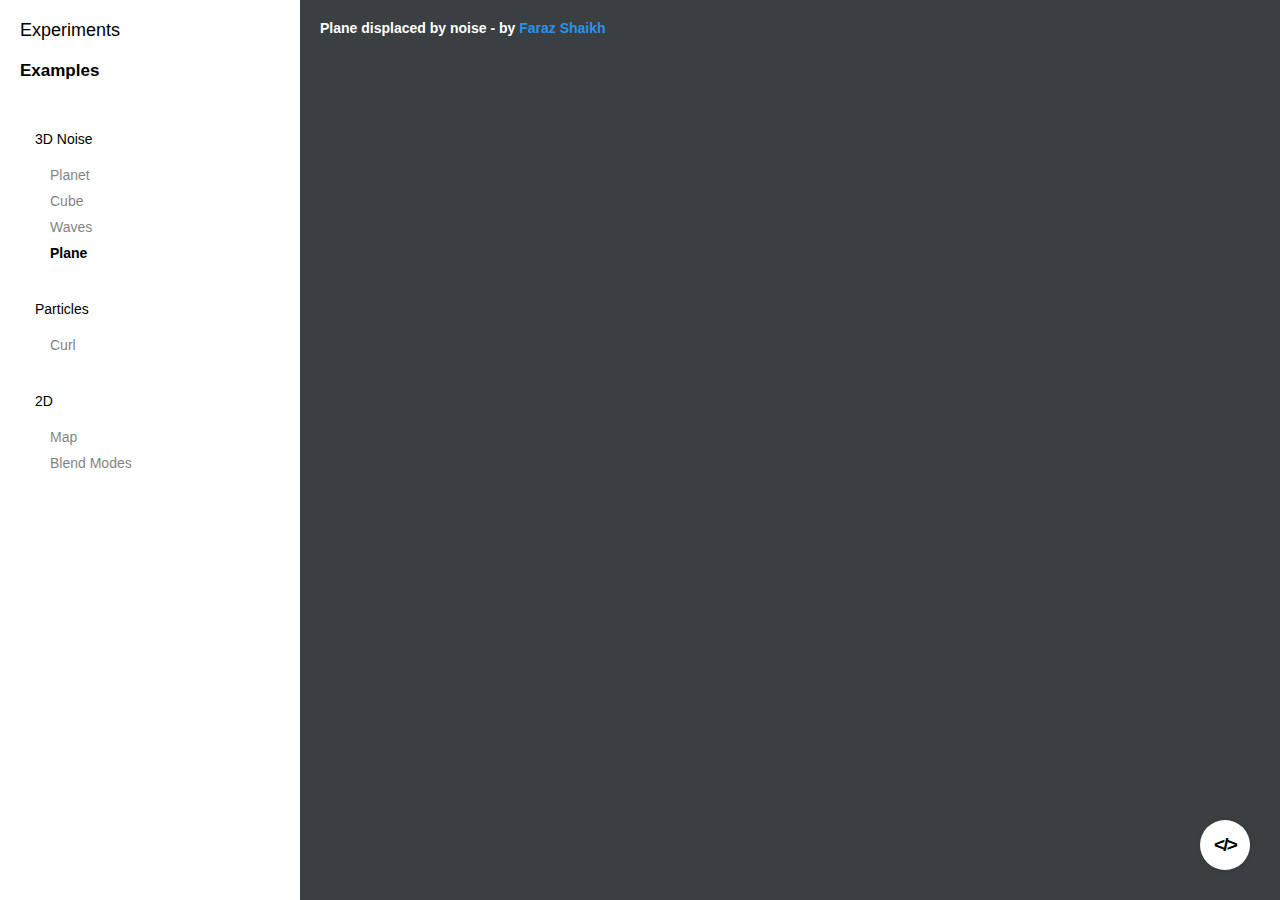
==== index.html @ 713841f3 "Init" ====
<!DOCTYPE html>
<html lang="en" translate="no">
  <head>
    <meta charset="UTF-8" />
    <meta http-equiv="X-UA-Compatible" content="IE=edge,chrome=1" />
    <meta
      http-equiv="Content-Security-Policy"
      content="    
            default-src 'self' ; 
            script-src 'self' 'unsafe-inline'; 
            style-src 'self' 'unsafe-inline'; 
            img-src 'self' *; 
            media-src 'self' ; 
            frame-src 'self';
        "
    />
    <meta name="viewport" content="width=device-width, minimal-ui, viewport-fit=cover, initial-scale=1.0, maximum-scale=1.0, minimum-scale=1.0, user-scalable=no" />
    <title>Experiments</title>
    <link href="main.css" rel="stylesheet" />
  </head>
  <body>
    <div class="Side">
      <a class="Title" href="https://github.com/FarazzShaikh/glNoise">
        <!-- <img src="../Assets/logo.png" /> -->
        Experiments
      </a>
      <div class="SubTitle">Examples</div>

      <div class="Section">3D Noise</div>
      <a class="Example" sec="misc" selected="true" type="0" href="./3D/Planet/index.html">Planet</a>
      <a class="Example" sec="misc" selected="false" type="0" href="./3D/3D Noise/index.html">Cube</a>
      <a class="Example" sec="misc" selected="false" type="0" href="./3D/Waves/index.html">Waves</a>
      <a class="Example" sec="misc" selected="false" type="0" href="./3D/Plane/index.html">Plane</a>

      <div class="Section">Particles</div>
      <a class="Example" sec="misc" selected="false" type="0" href="./Particles/Curl Noise/index.html">Curl</a>

      <div class="Section">2D</div>
      <a class="Example" sec="misc" selected="false" type="0" href="./2D/Map/index.html">Map</a>
      <a class="Example" sec="misc" selected="false" type="0" href="./2D/BlendModes/index.html">Blend Modes</a>
    </div>

    <iframe class="Iframe" allow="autoplay" src=""></iframe>

    <a class="SideIcon">&lt;</a>
    <a class="CodeIcon" href="" target="_blank">&lt;&#47;&gt;</a>

    <script>
      const iFrame = document.querySelector(".Iframe");
      const sourceLink = document.querySelector(".CodeIcon");

      window.addEventListener("load", (e) => {
        const s = webgl_support();
        if (s) {
          const toggleLink = document.querySelector(".SideIcon");
          const exampleLinks = document.querySelectorAll(".Section");
          const exampleTabs = document.querySelectorAll(".Example");

          const sourcePath = "https://github.com/FarazzShaikh/experiments/tree/master/examples/";

          toggleLink.addEventListener("click", (e) => {
            e.preventDefault();
            document.body.toggleAttribute("data-hideSidebar");
          });

          // Load query example in iFrame if linked
          let loadQuery = location.search.split("src=");
          if (loadQuery[1]) {
            iFrame.src = loadQuery[1];
            sourceLink.href = sourcePath + loadQuery[1];
          } else {
            // choose random example to show if none linked
            let target = exampleTabs[Math.floor(Math.random() * exampleTabs.length)];
            updateExample({ target });
          }

          exampleTabs.forEach((link) => {
            link.addEventListener("click", updateExample, false);
          });

          function updateExample(e) {
            const split = e.target.href.split("/");
            let src = `/${split[split.length - 3]}/${split[split.length - 2]}/${split[split.length - 1]}`;
            exampleTabs.forEach((e) => e.setAttribute("selected", "false"));
            e.target.setAttribute("selected", "true");

            // Allow user to cmd/ctrl + click to open in new tab
            if (e.metaKey) {
              window.open(`${location.origin}${location.pathname}?src=${src}`, "_blank");
              return;
            }

            iFrame.src = e.target.href;
            sourceLink.href = sourcePath + src;

            // Update search query
            history.pushState(null, null, `${location.origin}${location.pathname}?src=${src}`);
            e.preventDefault && e.preventDefault();
          }
        } else {
          iFrame.src = "./noWebGL.html";
          sourceLink.href = "https://codepen.io/aleksblago/pen/meXvvE";
        }
      });

      function webgl_support() {
        try {
          var canvas = document.createElement("canvas");
          return !!window.WebGLRenderingContext && (canvas.getContext("webgl") || canvas.getContext("experimental-webgl"));
        } catch (e) {
          return false;
        }
      }
    </script>
  </body>
</html>
---- main.css ----
* {
    box-sizing: border-box;
}

body,
html {
    -webkit-font-smoothing: antialiased;
    -moz-osx-font-smoothing: grayscale;
    overflow-x: hidden;
    height: 100%;
    overscroll-behavior-y: contain;
}

body,
button,
p,
ul {
    margin: 0;
    padding: 0;
}

button,
select {
    border: none;
    outline: none;
    background: none;
    font-family: inherit;
}

a,
button,
input,
select,
textarea {
    -webkit-tap-highlight-color: transparent;
}

a {
    color: inherit; /* blue colors for links too */
    text-decoration: inherit; /* no underline */
}

:root {
    overflow-x: hidden;
    height: 100%;
}


body {
    font-family: sans-serif;
    font-weight: 700;
    font-size: 14px;
}

.Side {
    position: relative;
    width: 300px;
    height: 100%;
    overflow: auto;
    padding-bottom: 100px;
    padding-left: 20px;
    padding-right: 40px;
    background: #fff;
}
.Iframe {
    position: absolute;
    left: 300px;
    right: 0;
    top: 0;
    bottom: 0;
    height: 100%;
    width: calc(100% - 300px);
    border: none;
    margin: 0;
}

.Title {
    font-size: 18px;
    margin: 20px 0;
    display: block;
    font-weight: lighter;
    display: flex;
    align-items: center;
}

.Title img {
    width: 40px;
    height: 40px;
}

.SubTitle {
    font-weight: 400;
    font-size: 17px;
    margin: 20px 0 50px;
    font-weight: bold;
}
.Section {
    font-weight: normal;
    margin: 40px 0 20px;

    padding-left: 15px;
    
}
.Example {
    font-weight: lighter;
    margin: 10px 0;
    padding-left: 30px;
    display: block;
}
.Example[selected = "false"] {
    opacity: 0.5;
    cursor: pointer;
}

.Example[selected = "true"] {
    font-weight: bold;
    opacity: 1;
    cursor: pointer;
}

.SideIcon,
.CodeIcon {
    position: absolute;
    display: block;
    z-index: 1;
    margin: 30px;
    width: 50px;
    height: 50px;
    line-height: 50px;
    text-align: center;
    background: #fff;
    border-radius: 100%;
    font-size: 19px;
    letter-spacing: -0.1em;
    box-shadow: 1px 1px 6px rgba(0, 0, 0, 0.1);
}
.CodeIcon {
    bottom: 0;
    right: 0;
}
.SideIcon {
    top: 20px;
    left: 245px;
    display: none;
}

@media (max-width: 600px) {
    .Side {
        z-index: 1;
    }
    .Iframe {
        left: 0;
        width: 100%;
    }
    .SideIcon {
        display: block;
    }
    [data-hideSidebar] .Side {
        transform: translateX(-100%);
    }
    
    [data-hideSidebar] .SideIcon {
        left: 0;
        transform: rotate(180deg);
    }
}

.Info {
    padding: 20px;
    position: relative;
    z-index: 1;
}
.Info a {
    color: rgb(39, 147, 235);
}

canvas {
    position: absolute;
    width: 100%;
    height: 100%;
    top: 0;
    left: 0;
}

select {
    color: white
}
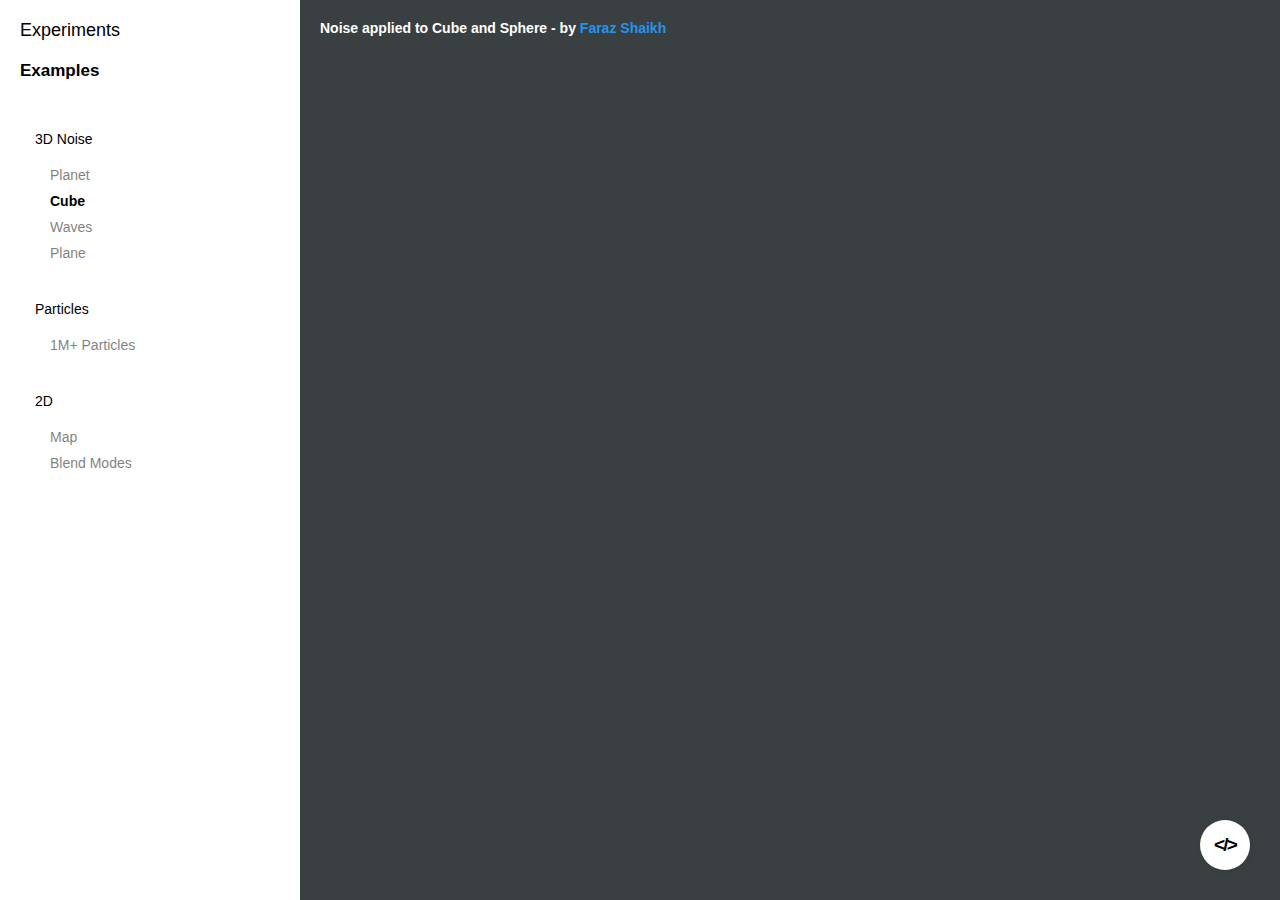
==== commit 08183aa0: "Renamed image" ====
--- a/index.html
+++ b/index.html
@@ -33,7 +33,7 @@
       <a class="Example" sec="misc" selected="false" type="0" href="./3D/Plane/index.html">Plane</a>
 
       <div class="Section">Particles</div>
-      <a class="Example" sec="misc" selected="false" type="0" href="./Particles/Curl Noise/index.html">Curl</a>
+      <a class="Example" sec="misc" selected="false" type="0" href="./Particles/1M Particles/index.html">1M+ Particles</a>
 
       <div class="Section">2D</div>
       <a class="Example" sec="misc" selected="false" type="0" href="./2D/Map/index.html">Map</a>
@@ -84,9 +84,12 @@
             exampleTabs.forEach((e) => e.setAttribute("selected", "false"));
             e.target.setAttribute("selected", "true");
 
+            console.log(src);
+
             // Allow user to cmd/ctrl + click to open in new tab
             if (e.metaKey) {
               window.open(`${location.origin}${location.pathname}?src=${src}`, "_blank");
+
               return;
             }
 
--- a/main.css
+++ b/main.css
@@ -185,3 +185,15 @@
 select {
     color: white
 }
+
+canvas {
+    cursor: grab;
+    cursor: -moz-grab;
+    cursor: -webkit-grab;
+  }
+
+  canvas:active {
+    cursor: grabbing;
+    cursor: -moz-grabbing;
+    cursor: -webkit-grabbing;
+  }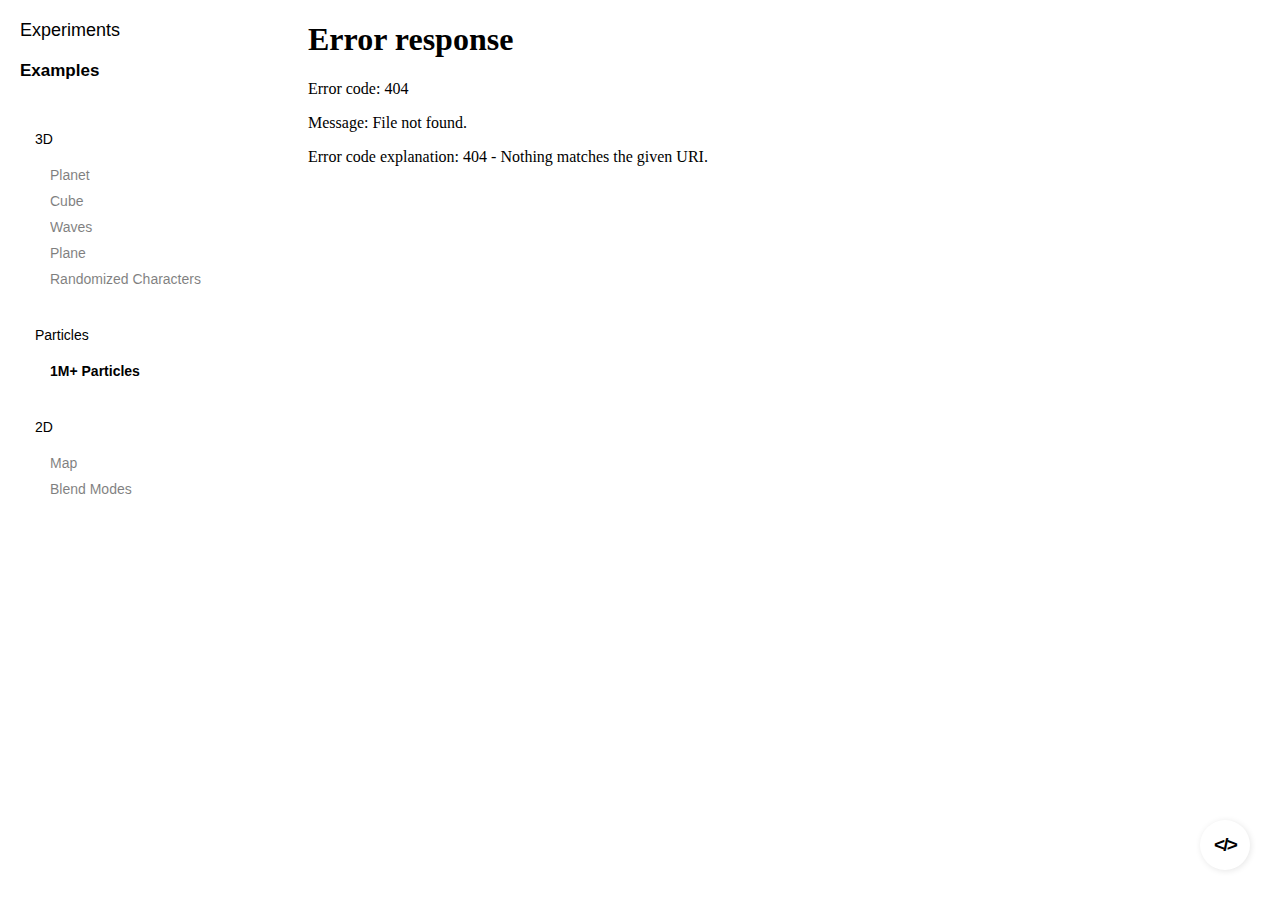
==== commit d101379a: "Added Randomized Characters" ====
--- a/index.html
+++ b/index.html
@@ -26,11 +26,12 @@
       </a>
       <div class="SubTitle">Examples</div>
 
-      <div class="Section">3D Noise</div>
+      <div class="Section">3D</div>
       <a class="Example" sec="misc" selected="true" type="0" href="./3D/Planet/index.html">Planet</a>
       <a class="Example" sec="misc" selected="false" type="0" href="./3D/3D Noise/index.html">Cube</a>
       <a class="Example" sec="misc" selected="false" type="0" href="./3D/Waves/index.html">Waves</a>
       <a class="Example" sec="misc" selected="false" type="0" href="./3D/Plane/index.html">Plane</a>
+      <a class="Example" sec="misc" selected="false" type="0" href="./3D/Randomized Characters/index.html">Randomized Characters</a>
 
       <div class="Section">Particles</div>
       <a class="Example" sec="misc" selected="false" type="0" href="./Particles/1M Particles/index.html">1M+ Particles</a>
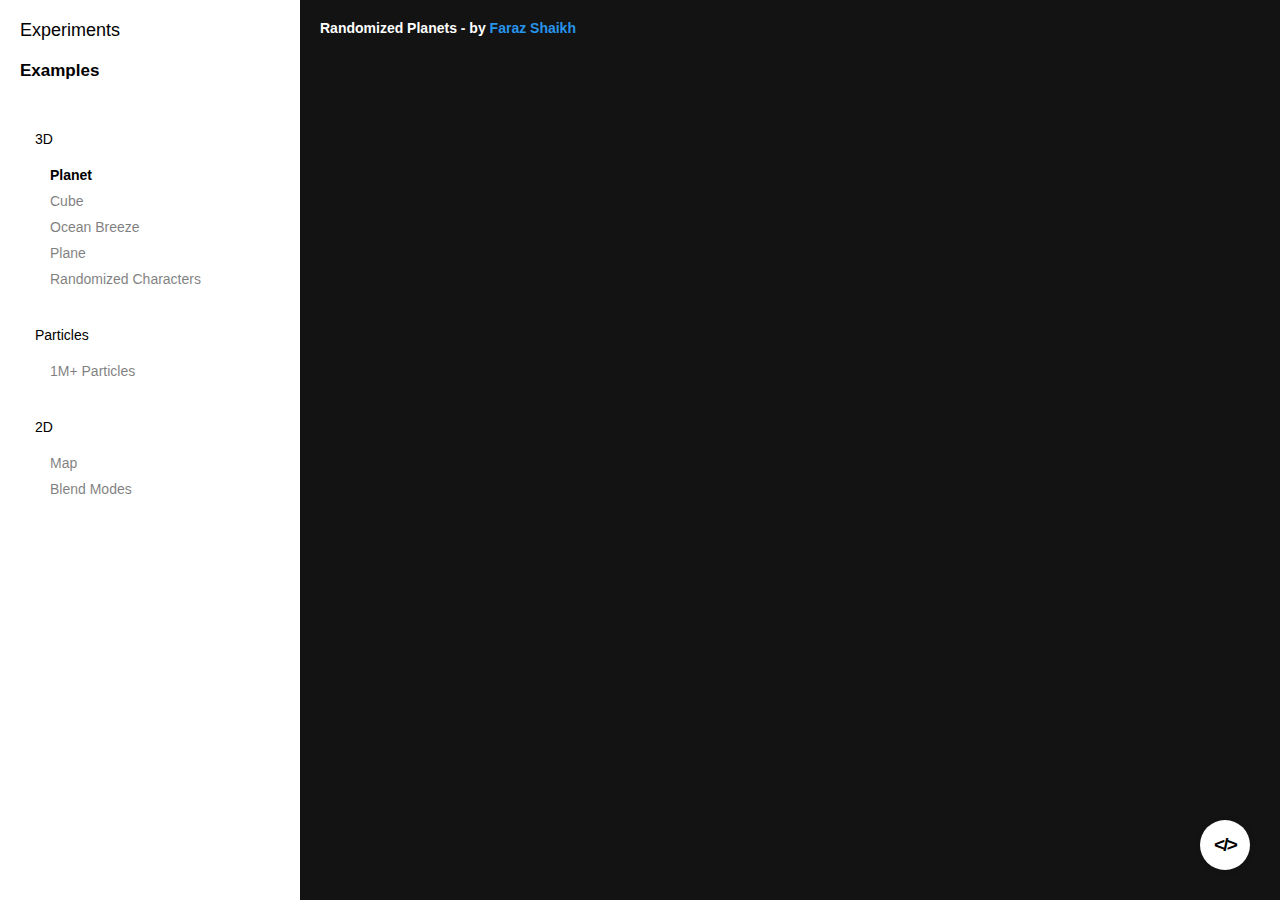
==== commit 64837e53: "Added Stylized Ocean" ====
--- a/index.html
+++ b/index.html
@@ -29,7 +29,7 @@
       <div class="Section">3D</div>
       <a class="Example" sec="misc" selected="true" type="0" href="./3D/Planet/index.html">Planet</a>
       <a class="Example" sec="misc" selected="false" type="0" href="./3D/3D Noise/index.html">Cube</a>
-      <a class="Example" sec="misc" selected="false" type="0" href="./3D/Waves/index.html">Waves</a>
+      <a class="Example" sec="misc" selected="false" type="0" href="./3D/Ocean Breeze/index.html">Ocean Breeze</a>
       <a class="Example" sec="misc" selected="false" type="0" href="./3D/Plane/index.html">Plane</a>
       <a class="Example" sec="misc" selected="false" type="0" href="./3D/Randomized Characters/index.html">Randomized Characters</a>
 
@@ -57,7 +57,7 @@
           const exampleLinks = document.querySelectorAll(".Section");
           const exampleTabs = document.querySelectorAll(".Example");
 
-          const sourcePath = "https://github.com/FarazzShaikh/experiments/tree/master/examples/";
+          const sourcePath = "https://github.com/FarazzShaikh/experiments/tree/master/";
 
           toggleLink.addEventListener("click", (e) => {
             e.preventDefault();
@@ -68,7 +68,9 @@
           let loadQuery = location.search.split("src=");
           if (loadQuery[1]) {
             iFrame.src = loadQuery[1];
-            sourceLink.href = sourcePath + loadQuery[1];
+            const split = loadQuery[1].split("/");
+            let _src = `/${split[split.length - 3]}/${split[split.length - 2]}`;
+            sourceLink.href = sourcePath + _src;
           } else {
             // choose random example to show if none linked
             let target = exampleTabs[Math.floor(Math.random() * exampleTabs.length)];
@@ -81,11 +83,10 @@
 
           function updateExample(e) {
             const split = e.target.href.split("/");
-            let src = `/${split[split.length - 3]}/${split[split.length - 2]}/${split[split.length - 1]}`;
+            let _src = `/${split[split.length - 3]}/${split[split.length - 2]}`;
+            let src = `${_src}/${split[split.length - 1]}`;
             exampleTabs.forEach((e) => e.setAttribute("selected", "false"));
             e.target.setAttribute("selected", "true");
-
-            console.log(src);
 
             // Allow user to cmd/ctrl + click to open in new tab
             if (e.metaKey) {
@@ -95,7 +96,7 @@
             }
 
             iFrame.src = e.target.href;
-            sourceLink.href = sourcePath + src;
+            sourceLink.href = sourcePath + _src;
 
             // Update search query
             history.pushState(null, null, `${location.origin}${location.pathname}?src=${src}`);
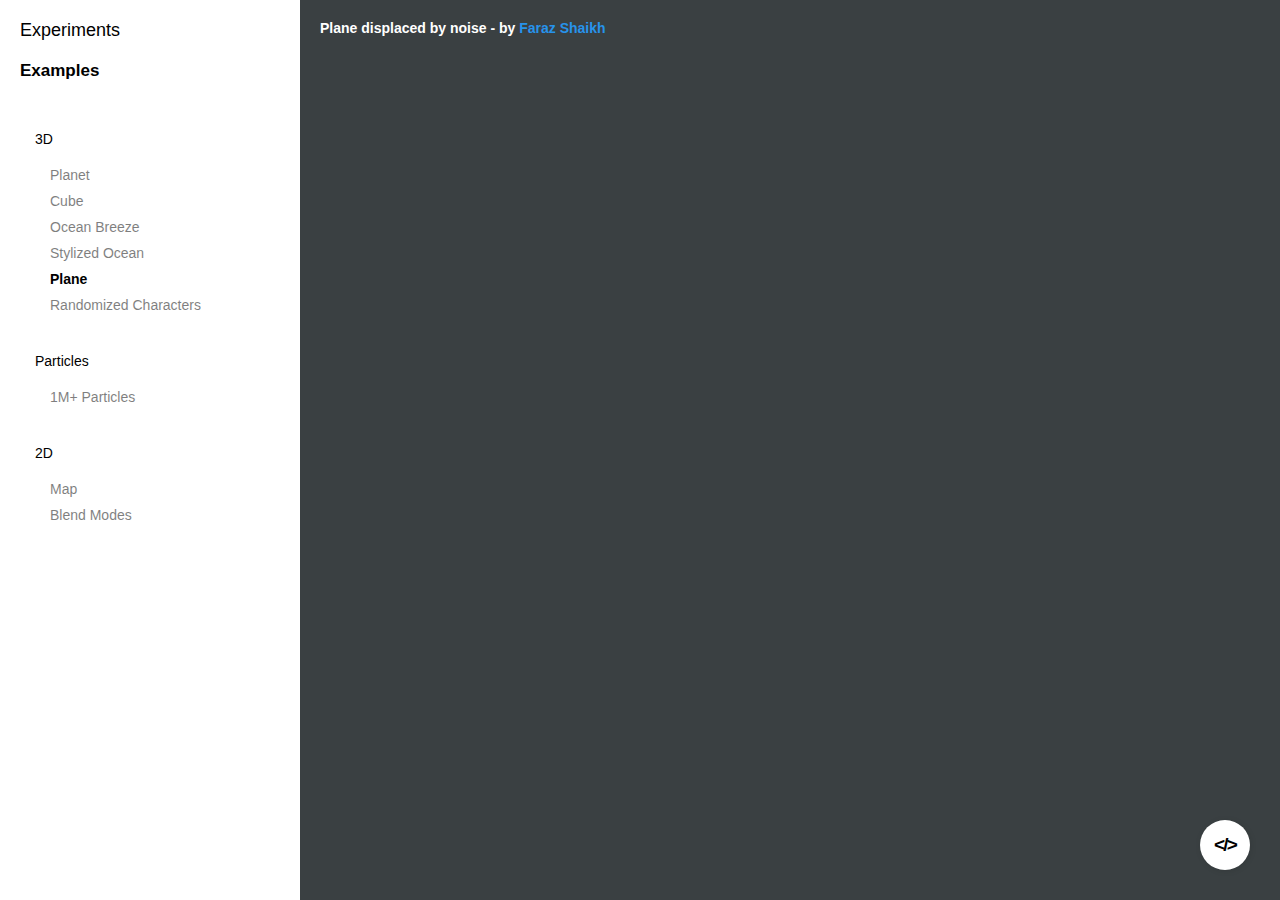
==== commit 25b76f83: "Update index.html" ====
--- a/index.html
+++ b/index.html
@@ -30,6 +30,7 @@
       <a class="Example" sec="misc" selected="true" type="0" href="./3D/Planet/index.html">Planet</a>
       <a class="Example" sec="misc" selected="false" type="0" href="./3D/3D Noise/index.html">Cube</a>
       <a class="Example" sec="misc" selected="false" type="0" href="./3D/Ocean Breeze/index.html">Ocean Breeze</a>
+      <a class="Example" sec="misc" selected="false" type="0" href="./3D/Stylized Ocean/index.html">Stylized Ocean</a>
       <a class="Example" sec="misc" selected="false" type="0" href="./3D/Plane/index.html">Plane</a>
       <a class="Example" sec="misc" selected="false" type="0" href="./3D/Randomized Characters/index.html">Randomized Characters</a>
 
